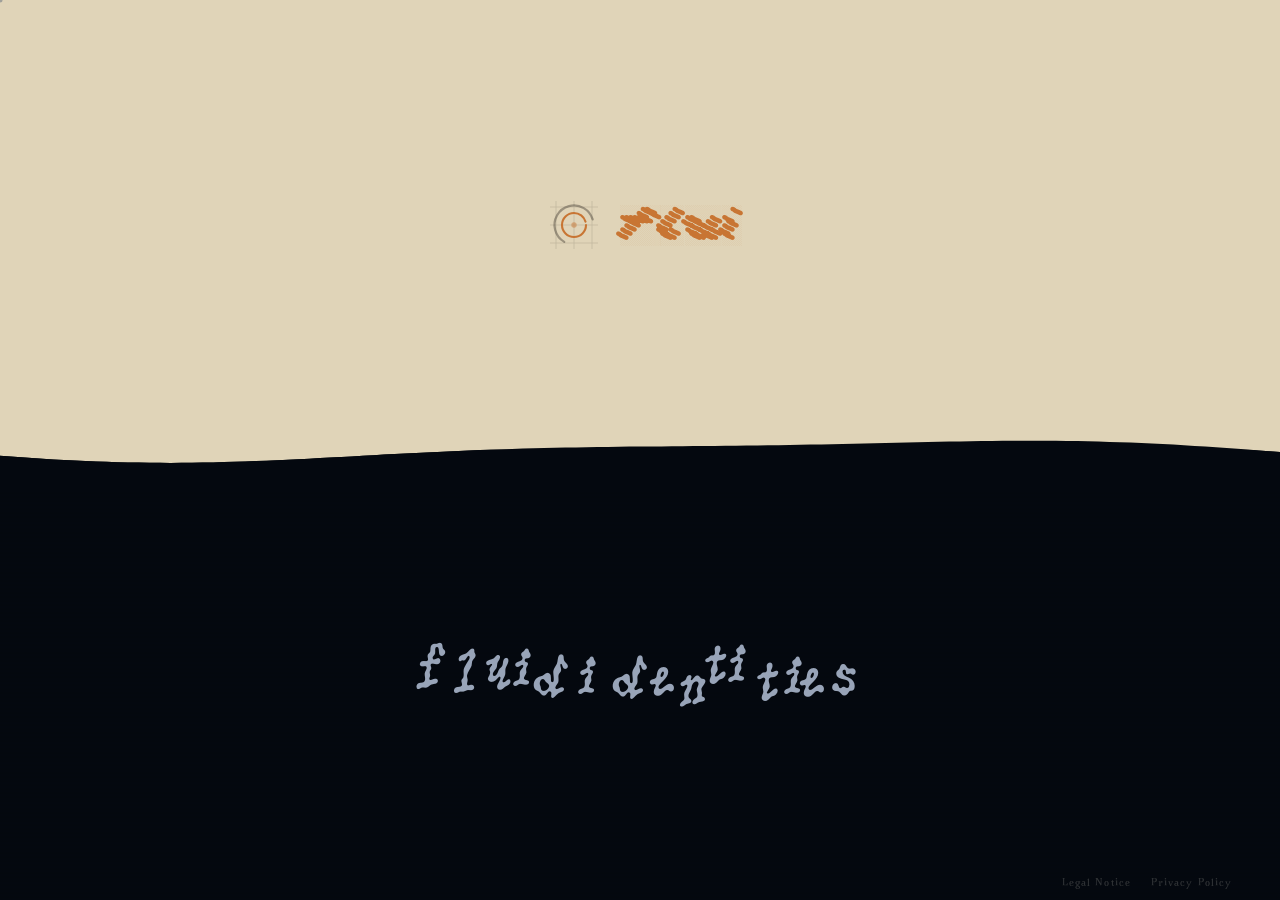
==== index.html @ 2302305a "FLUI logo: BianZhiDai Brush variant, lowercase 'flui' Co-Authored-By: Claude Sonnet 4.6 <noreply@ant" ====
<!DOCTYPE html>
<html lang="en">
<head>
  <meta charset="UTF-8">
  <meta name="viewport" content="width=device-width, initial-scale=1.0">
  <title>flui.space</title>
  <link rel="icon" href="favicon.png">
  <link rel="stylesheet" href="fonts.css">
  <style>
    *, *::before, *::after { margin: 0; padding: 0; box-sizing: border-box; }

    html { height: 100%; }

    body {
      height: 100vh;
      height: 100dvh;
      overflow: hidden;
      display: flex;
      flex-direction: column;
    }

    /* ── Two halves ── */
    .half {
      flex: 1;
      display: flex;
      align-items: center;
      justify-content: center;
      position: relative;
      overflow: hidden;
      -webkit-tap-highlight-color: transparent;
      cursor: pointer;
    }

    .half--day   { background: #e0d4b8; }
    .half--night { background: #04080f; }

    /* Scanlines on night half */
    .half--night::after {
      content: '';
      position: absolute;
      inset: 0;
      background: repeating-linear-gradient(
        0deg,
        transparent, transparent 2px,
        rgba(0,0,0,.05) 2px, rgba(0,0,0,.05) 4px
      );
      pointer-events: none;
      z-index: 1;
    }

    /* ── Brand blocks ── */
    .brand-block {
      display: inline-flex;
      flex-direction: row;
      align-items: center;
      gap: clamp(6px, 1.2vw, 10px);
      position: relative;
      z-index: 2;
      user-select: none;
    }

    .brand-logo {
      width:  clamp(44px, 9vw, 72px);
      height: clamp(44px, 9vw, 72px);
    }

    /* ── Word labels ── */
    .word {
      line-height: 1;
      user-select: none;
      position: relative;
      z-index: 2;
    }

    .half--day .word {
      font-family: 'BianZhiDai', sans-serif;
      font-weight: 400;
      font-size: clamp(15px, 4vw, 41px);
      letter-spacing: -0.01em;
      color: #C87533;
      opacity: 1;
    }

    .half--night .word {
      font-family: 'PicNic', serif;
      font-weight: 400;
      font-size: clamp(22px, 5.5vw, 58px);
      letter-spacing: 0.01em;
      color: #c2d0e8;
      opacity: .78;
    }

    /* CSS vars for logo */
    :root { --copper: #C87533; }

    @keyframes rotate {
      from { transform: rotate(0deg); }
      to   { transform: rotate(360deg); }
    }
    @keyframes pulse {
      0%, 100% { opacity: 0.4; }
      50%       { opacity: 0.7; }
    }

    /* ── Touch ripple ── */
    .ripple {
      position: absolute;
      border-radius: 50%;
      pointer-events: none;
      z-index: 3;
      transform: scale(0);
      opacity: 1;
      animation: ripple .75s ease-out forwards;
    }
    .half--day   .ripple { background: rgba(26,21,16,.09); }
    .half--night .ripple { background: rgba(194,208,232,.07); }
    @keyframes ripple { to { transform: scale(6); opacity: 0; } }

    /* ── Animated wave at seam ── */
    #wave {
      position: fixed;
      left: 0;
      width: 100%;
      height: 80px;
      top: calc(50vh - 40px);
      top: calc(50dvh - 40px);
      z-index: 10;
      pointer-events: none;
      display: block;
    }

    /* ── Footer ── */
    footer {
      position: fixed;
      bottom: 0;
      width: 100%;
      padding: 10px clamp(16px, 4vw, 48px);
      display: flex;
      justify-content: flex-end;
      gap: 20px;
      z-index: 200;
    }
    footer a {
      font-family: 'Avara', serif;
      font-size: 9px;
      letter-spacing: .12em;
      color: rgba(160,160,154,.28);
      text-decoration: none;
      transition: color .3s;
    }
    footer a:hover { color: rgba(160,160,154,.7); }

    @media (pointer: coarse) {
      #cursor { display: none; }
    }

    /* ── Desktop cursor (fine pointer only) ── */
    @media (pointer: fine) {
      .half, footer a { cursor: none; }
      #cursor {
        position: fixed;
        width: 5px; height: 5px;
        background: #a0a09a;
        border-radius: 50%;
        pointer-events: none;
        transform: translate(-50%,-50%);
        z-index: 1000;
        transition: width .2s, height .2s, border .2s, background .2s;
      }
      #cursor.on-sys {
        width: 36px; height: 36px;
        background: transparent;
        border: 1px solid rgba(26,21,16,.3);
      }
      #cursor.on-snd {
        width: 36px; height: 36px;
        background: transparent;
        border: 1px solid rgba(194,208,232,.4);
      }
    }

    @keyframes blink {
      0%, 100% { opacity: 1; }
      50%       { opacity: 0; }
    }
  </style>
</head>
<body>

<div id="cursor"></div>

<div class="half half--day" id="sys">
  <div class="brand-block">
    <svg class="brand-logo" viewBox="0 0 48 48" xmlns="http://www.w3.org/2000/svg">
      <g opacity="0.18">
        <line x1="12" y1="8" x2="12" y2="40" stroke="#1A1510" stroke-width="0.4"/>
        <line x1="24" y1="8" x2="24" y2="40" stroke="#1A1510" stroke-width="0.4"/>
        <line x1="36" y1="8" x2="36" y2="40" stroke="#1A1510" stroke-width="0.4"/>
        <line x1="8" y1="12" x2="40" y2="12" stroke="#1A1510" stroke-width="0.4"/>
        <line x1="8" y1="24" x2="40" y2="24" stroke="#1A1510" stroke-width="0.4"/>
        <line x1="8" y1="36" x2="40" y2="36" stroke="#1A1510" stroke-width="0.4"/>
      </g>
      <g style="transform-origin:center;animation:rotate 2.5s linear infinite">
        <circle cx="24" cy="24" r="8" fill="none" stroke="#C87533" stroke-width="1.4" stroke-linecap="round" stroke-dasharray="50" stroke-dashoffset="50">
          <animate attributeName="stroke-dashoffset" values="50;0;50" dur="3s" calcMode="spline" keySplines="0.4 0 0.2 1;0.4 0 0.2 1" repeatCount="indefinite"/>
          <animate attributeName="stroke" values="#C87533;#C87533;rgba(26,21,16,.35);rgba(26,21,16,.35);rgba(26,21,16,.25);rgba(26,21,16,.25)" dur="6s" calcMode="spline" keySplines="0.4 0 0.2 1;0.4 0 0.2 1;0.4 0 0.2 1;0.4 0 0.2 1;0.4 0 0.2 1" repeatCount="indefinite"/>
        </circle>
      </g>
      <g style="transform-origin:center;animation:rotate 3.5s linear infinite;transform:rotate(120deg)">
        <circle cx="24" cy="24" r="13" fill="none" stroke="rgba(26,21,16,.35)" stroke-width="1.5" stroke-linecap="round" stroke-dasharray="82" stroke-dashoffset="82">
          <animate attributeName="stroke-dashoffset" values="82;0;82" dur="3s" begin="0.5s" calcMode="spline" keySplines="0.4 0 0.2 1;0.4 0 0.2 1" repeatCount="indefinite"/>
          <animate attributeName="stroke" values="rgba(26,21,16,.35);rgba(26,21,16,.35);rgba(26,21,16,.25);rgba(26,21,16,.25);#C87533;#C87533" dur="6s" calcMode="spline" keySplines="0.4 0 0.2 1;0.4 0 0.2 1;0.4 0 0.2 1;0.4 0 0.2 1;0.4 0 0.2 1" repeatCount="indefinite"/>
        </circle>
      </g>
      <g style="transform-origin:center;animation:rotate 4.5s linear infinite;transform:rotate(240deg)">
        <circle cx="24" cy="24" r="18" fill="none" stroke="rgba(26,21,16,.25)" stroke-width="1.6" stroke-linecap="round" stroke-dasharray="113" stroke-dashoffset="113">
          <animate attributeName="stroke-dashoffset" values="113;0;113" dur="3s" begin="1s" calcMode="spline" keySplines="0.4 0 0.2 1;0.4 0 0.2 1;0.4 0 0.2 1;0.4 0 0.2 1;0.4 0 0.2 1" repeatCount="indefinite"/>
          <animate attributeName="stroke" values="rgba(26,21,16,.25);rgba(26,21,16,.25);#C87533;#C87533;rgba(26,21,16,.35);rgba(26,21,16,.35)" dur="6s" calcMode="spline" keySplines="0.4 0 0.2 1;0.4 0 0.2 1;0.4 0 0.2 1;0.4 0 0.2 1;0.4 0 0.2 1" repeatCount="indefinite"/>
        </circle>
      </g>
      <circle cx="24" cy="24" r="1.8" fill="#C87533" opacity="0.5" style="animation:pulse 3s ease-in-out infinite"/>
    </svg>
    <span class="word" id="lbl-systems">flui</span>
  </div>
</div>

<!-- Wave SVG covers the seam, animates via JS -->
<svg id="wave" viewBox="0 0 1000 80" preserveAspectRatio="none" xmlns="http://www.w3.org/2000/svg">
  <path id="wave-top" fill="#e0d4b8"/>
  <path id="wave-bot" fill="#04080f"/>
</svg>

<div class="half half--night" id="snd">
  <span class="word" id="lbl-sound">fluid identities</span>
</div>

<footer>
  <a href="legal.html">Legal Notice</a>
  <a href="privacy.html">Privacy Policy</a>
</footer>

<script>
  const sys      = document.getElementById('sys');
  const snd      = document.getElementById('snd');
  const lblSys   = document.getElementById('lbl-systems');
  const lblSound = document.getElementById('lbl-sound');
  const waveTop  = document.getElementById('wave-top');
  const waveBot  = document.getElementById('wave-bot');
  const cursor   = document.getElementById('cursor');

  /* ── Animated wave ── */
  let wt = 0;
  (function animWave() {
    wt += 0.006;
    const N = 120;
    const pts = [];
    for (let i = 0; i <= N; i++) {
      const x = (i / N) * 1000;
      const y = 40
        + Math.sin((i / N) * Math.PI * 2 + wt) * 10
        + Math.sin((i / N) * Math.PI * 3.7 + wt * 1.4) * 4;
      pts.push([x.toFixed(1), y.toFixed(1)]);
    }
    const line = pts.map(([x, y]) => `L${x},${y}`).join('');
    const y0 = pts[0][1], yN = pts[N][1];
    waveTop.setAttribute('d', `M0,0 L0,${y0}${line}L1000,0 Z`);
    waveBot.setAttribute('d', `M0,80 L0,${y0}${line}L1000,80 Z`);
    requestAnimationFrame(animWave);
  })();

  /* ── Touch ripple ── */
  function addRipple(el, e) {
    const rect = el.getBoundingClientRect();
    const size = Math.max(rect.width, rect.height) * 2;
    const cx   = (e.clientX ?? rect.left + rect.width  / 2) - rect.left;
    const cy   = (e.clientY ?? rect.top  + rect.height / 2) - rect.top;
    const r    = document.createElement('span');
    r.className = 'ripple';
    r.style.cssText = `width:${size}px;height:${size}px;left:${cx - size/2}px;top:${cy - size/2}px`;
    el.appendChild(r);
    r.addEventListener('animationend', () => r.remove());
  }

  sys.addEventListener('pointerdown', e => addRipple(sys, e));
  snd.addEventListener('pointerdown', e => addRipple(snd, e));

  /* ── Navigation ── */
  sys.addEventListener('click', () => { sys.style.opacity = '.6'; setTimeout(() => location.href = 'systems.html', 180); });
  snd.addEventListener('click', () => { snd.style.opacity = '.6'; setTimeout(() => location.href = 'sound.html',   180); });

  /* ── Desktop cursor ── */
  if (window.matchMedia('(pointer: fine)').matches) {
    window.addEventListener('mousemove', e => {
      cursor.style.left = e.clientX + 'px';
      cursor.style.top  = e.clientY + 'px';
    });
    sys.addEventListener('mouseenter', () => cursor.classList.add('on-sys'));
    sys.addEventListener('mouseleave', () => cursor.classList.remove('on-sys'));
    snd.addEventListener('mouseenter', () => cursor.classList.add('on-snd'));
    snd.addEventListener('mouseleave', () => cursor.classList.remove('on-snd'));
  }

  /* ── Per-character floating on "fluid identities" only ── */
  const floatChars = [];
  const text = lblSound.textContent;
  lblSound.innerHTML = '';
  for (const ch of text) {
    if (ch === ' ') {
      lblSound.appendChild(document.createTextNode(' '));
    } else {
      const s = document.createElement('span');
      s.textContent = ch;
      s.style.display = 'inline-block';
      lblSound.appendChild(s);
      floatChars.push({
        el: s,
        ax: 4 + Math.random() * 6,
        ay: 5 + Math.random() * 8,
        fx: 0.00015 + Math.random() * 0.00022,
        fy: 0.00015 + Math.random() * 0.00022,
        px: Math.random() * Math.PI * 2,
        py: Math.random() * Math.PI * 2,
      });
    }
  }

  (function floatLoop(t) {
    for (const c of floatChars) {
      const x = c.ax * Math.sin(t * c.fx + c.px);
      const y = c.ay * Math.sin(t * c.fy + c.py);
      c.el.style.transform = `translate(${x.toFixed(2)}px,${y.toFixed(2)}px)`;
    }
    requestAnimationFrame(floatLoop);
  })();
</script>
</body>
</html>
---- fonts.css ----
/* Self-hosted fonts — no external requests, GDPR compliant */

/* PicNic — Mariel Nils, distributed by velvetyne.fr */
@font-face {
  font-family: 'PicNic';
  font-style: normal;
  font-weight: 400;
  font-display: swap;
  src: url('fonts/PicNic.woff2') format('woff2'),
       url('fonts/PicNic.woff')  format('woff');
}

/* Avara — Raphaël Bastide, distributed by velvetyne.fr */
@font-face {
  font-family: 'Avara';
  font-style: normal;
  font-weight: 700;
  font-display: swap;
  src: url('webfonts/Bold/Avara-Bold.woff2') format('woff2'),
       url('webfonts/Bold/Avara-Bold.woff')  format('woff');
}
@font-face {
  font-family: 'Avara';
  font-style: italic;
  font-weight: 700;
  font-display: swap;
  src: url('webfonts/BoldItalic/Avara-BoldItalic.woff2') format('woff2'),
       url('webfonts/BoldItalic/Avara-BoldItalic.woff')  format('woff');
}
@font-face {
  font-family: 'Avara';
  font-style: normal;
  font-weight: 900;
  font-display: swap;
  src: url('webfonts/Black/Avara-Black.woff2') format('woff2'),
       url('webfonts/Black/Avara-Black.woff')  format('woff');
}

/* CirrusCumulus — Clara Sambot, distributed by velvetyne.fr */
@font-face {
  font-family: 'CirrusCumulus';
  font-style: normal;
  font-weight: 400;
  font-display: swap;
  src: url('fonts/CirrusCumulus.woff') format('woff');
}

/* BianZhiDai — Xiaoyuan Gao, notyourtypefoundry, distributed by velvetyne.fr */
@font-face {
  font-family: 'BianZhiDai';
  font-style: normal;
  font-weight: 400;
  font-display: swap;
  src: url('WOFF/bianzhidai-Brush.woff') format('woff');
}
@font-face {
  font-family: 'BianZhiDaiGrid';
  font-style: normal;
  font-weight: 400;
  font-display: swap;
  src: url('WOFF/bianzhidai-Grid.woff') format('woff');
}

@font-face {
  font-family: 'Cormorant Garamond';
  font-style: italic;
  font-weight: 300;
  font-display: swap;
  src: url('fonts/cormorant-garamond-300italic-latin-ext.woff2') format('woff2');
  unicode-range: U+0100-02BA, U+02BD-02C5, U+02C7-02CC, U+02CE-02D7, U+02DD-02FF, U+0304, U+0308, U+0329, U+1D00-1DBF, U+1E00-1E9F, U+1EF2-1EFF, U+2020, U+20A0-20AB, U+20AD-20C0, U+2113, U+2C60-2C7F, U+A720-A7FF;
}
@font-face {
  font-family: 'Cormorant Garamond';
  font-style: italic;
  font-weight: 300;
  font-display: swap;
  src: url('fonts/cormorant-garamond-300italic-latin.woff2') format('woff2');
  unicode-range: U+0000-00FF, U+0131, U+0152-0153, U+02BB-02BC, U+02C6, U+02DA, U+02DC, U+0304, U+0308, U+0329, U+2000-206F, U+20AC, U+2122, U+2191, U+2193, U+2212, U+2215, U+FEFF, U+FFFD;
}

@font-face {
  font-family: 'Syne';
  font-style: normal;
  font-weight: 800;
  font-display: swap;
  src: url('fonts/syne-800-latin-ext.woff2') format('woff2');
  unicode-range: U+0100-02BA, U+02BD-02C5, U+02C7-02CC, U+02CE-02D7, U+02DD-02FF, U+0304, U+0308, U+0329, U+1D00-1DBF, U+1E00-1E9F, U+1EF2-1EFF, U+2020, U+20A0-20AB, U+20AD-20C0, U+2113, U+2C60-2C7F, U+A720-A7FF;
}
@font-face {
  font-family: 'Syne';
  font-style: normal;
  font-weight: 800;
  font-display: swap;
  src: url('fonts/syne-800-latin.woff2') format('woff2');
  unicode-range: U+0000-00FF, U+0131, U+0152-0153, U+02BB-02BC, U+02C6, U+02DA, U+02DC, U+0304, U+0308, U+0329, U+2000-206F, U+20AC, U+2122, U+2191, U+2193, U+2212, U+2215, U+FEFF, U+FFFD;
}
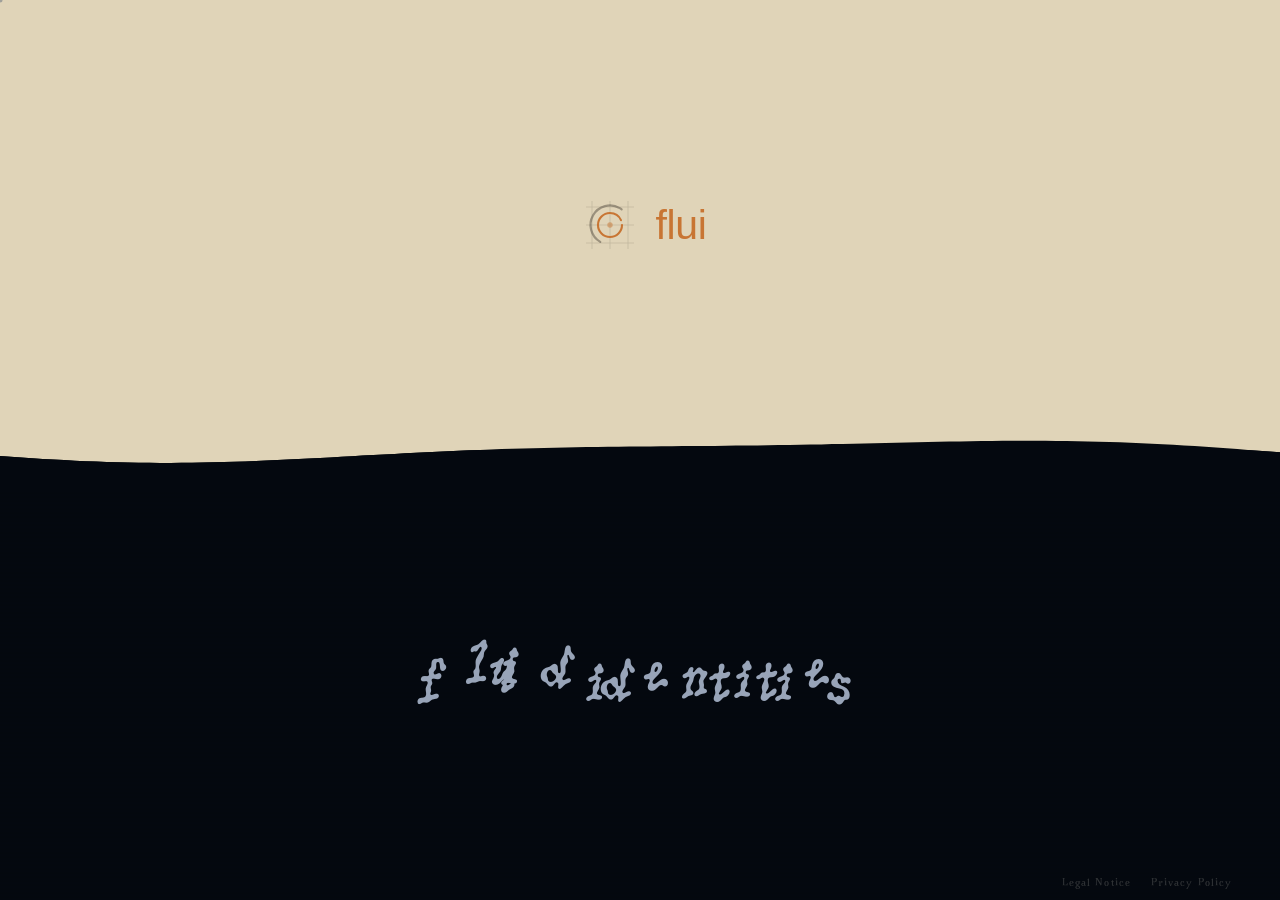
==== commit 200cda56: "Switch logo word to Vagra Regular Co-Authored-By: Claude Sonnet 4.6 <noreply@anthropic.com>" ====
--- a/index.html
+++ b/index.html
@@ -73,7 +73,7 @@
     }
 
     .half--day .word {
-      font-family: 'BianZhiDai', sans-serif;
+      font-family: 'Vagra', sans-serif;
       font-weight: 400;
       font-size: clamp(15px, 4vw, 41px);
       letter-spacing: -0.01em;
--- a/fonts.css
+++ b/fonts.css
@@ -53,6 +53,16 @@
   font-display: swap;
   src: url('WOFF/bianzhidai-Brush.woff') format('woff');
 }
+
+/* Vagra — distributed by velvetyne.fr */
+@font-face {
+  font-family: 'Vagra';
+  font-style: normal;
+  font-weight: 400;
+  font-display: swap;
+  src: url('WOFF/vagra-regular.woff2') format('woff2'),
+       url('WOFF/vagra-regular.woff') format('woff');
+}
 @font-face {
   font-family: 'BianZhiDaiGrid';
   font-style: normal;
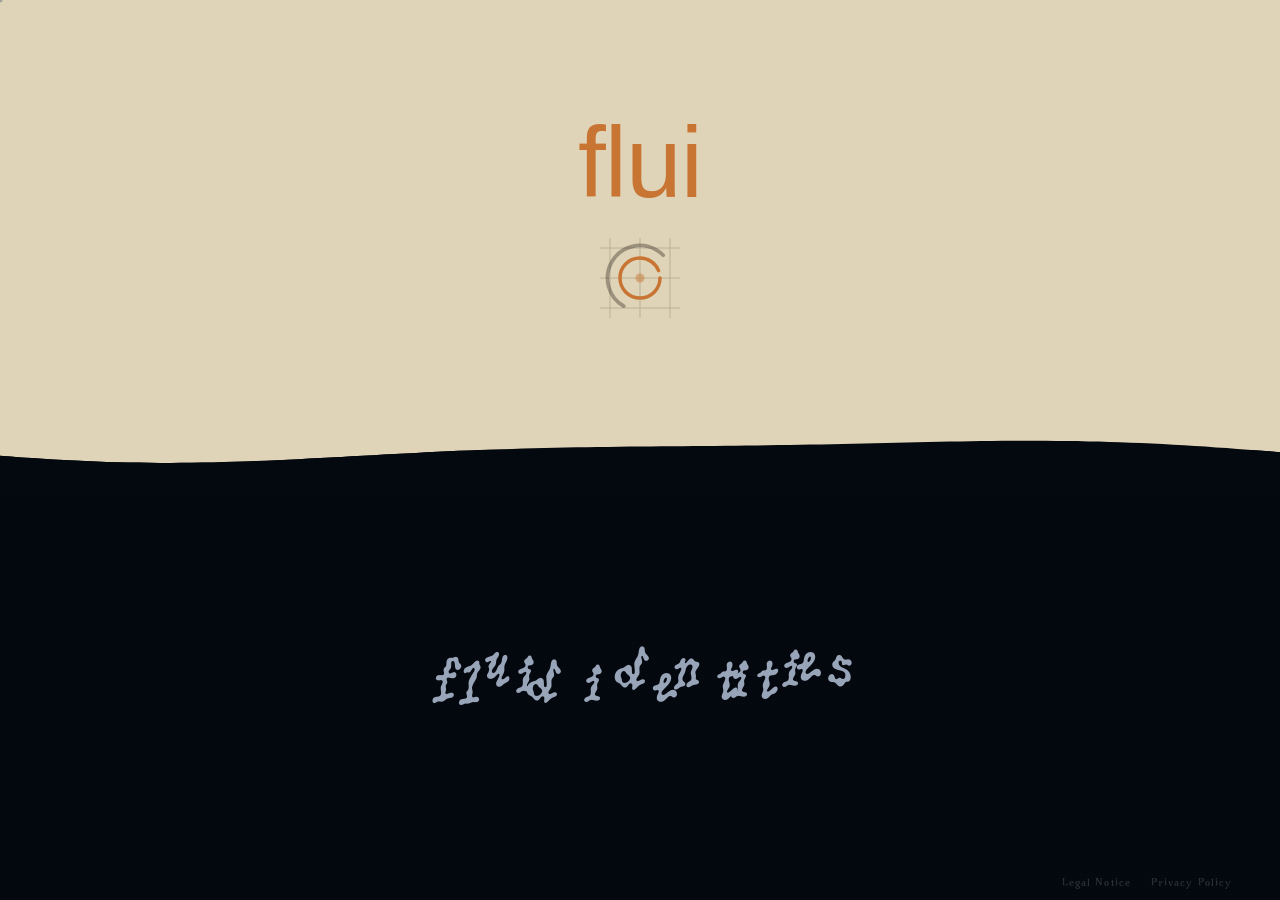
==== commit 5a2ec4e9: "Logo: word above icon, bigger overall - 'flui' now sits above the animated icon (column layout) - Va" ====
--- a/index.html
+++ b/index.html
@@ -51,17 +51,17 @@
     /* ── Brand blocks ── */
     .brand-block {
       display: inline-flex;
-      flex-direction: row;
+      flex-direction: column;
       align-items: center;
-      gap: clamp(6px, 1.2vw, 10px);
+      gap: clamp(2px, 0.5vw, 6px);
       position: relative;
       z-index: 2;
       user-select: none;
     }
 
     .brand-logo {
-      width:  clamp(44px, 9vw, 72px);
-      height: clamp(44px, 9vw, 72px);
+      width:  clamp(64px, 14vw, 120px);
+      height: clamp(64px, 14vw, 120px);
     }
 
     /* ── Word labels ── */
@@ -75,7 +75,7 @@
     .half--day .word {
       font-family: 'Vagra', sans-serif;
       font-weight: 400;
-      font-size: clamp(15px, 4vw, 41px);
+      font-size: clamp(40px, 10vw, 100px);
       letter-spacing: -0.01em;
       color: #C87533;
       opacity: 1;
@@ -191,6 +191,7 @@
 
 <div class="half half--day" id="sys">
   <div class="brand-block">
+    <span class="word" id="lbl-systems">flui</span>
     <svg class="brand-logo" viewBox="0 0 48 48" xmlns="http://www.w3.org/2000/svg">
       <g opacity="0.18">
         <line x1="12" y1="8" x2="12" y2="40" stroke="#1A1510" stroke-width="0.4"/>
@@ -220,7 +221,6 @@
       </g>
       <circle cx="24" cy="24" r="1.8" fill="#C87533" opacity="0.5" style="animation:pulse 3s ease-in-out infinite"/>
     </svg>
-    <span class="word" id="lbl-systems">flui</span>
   </div>
 </div>
 
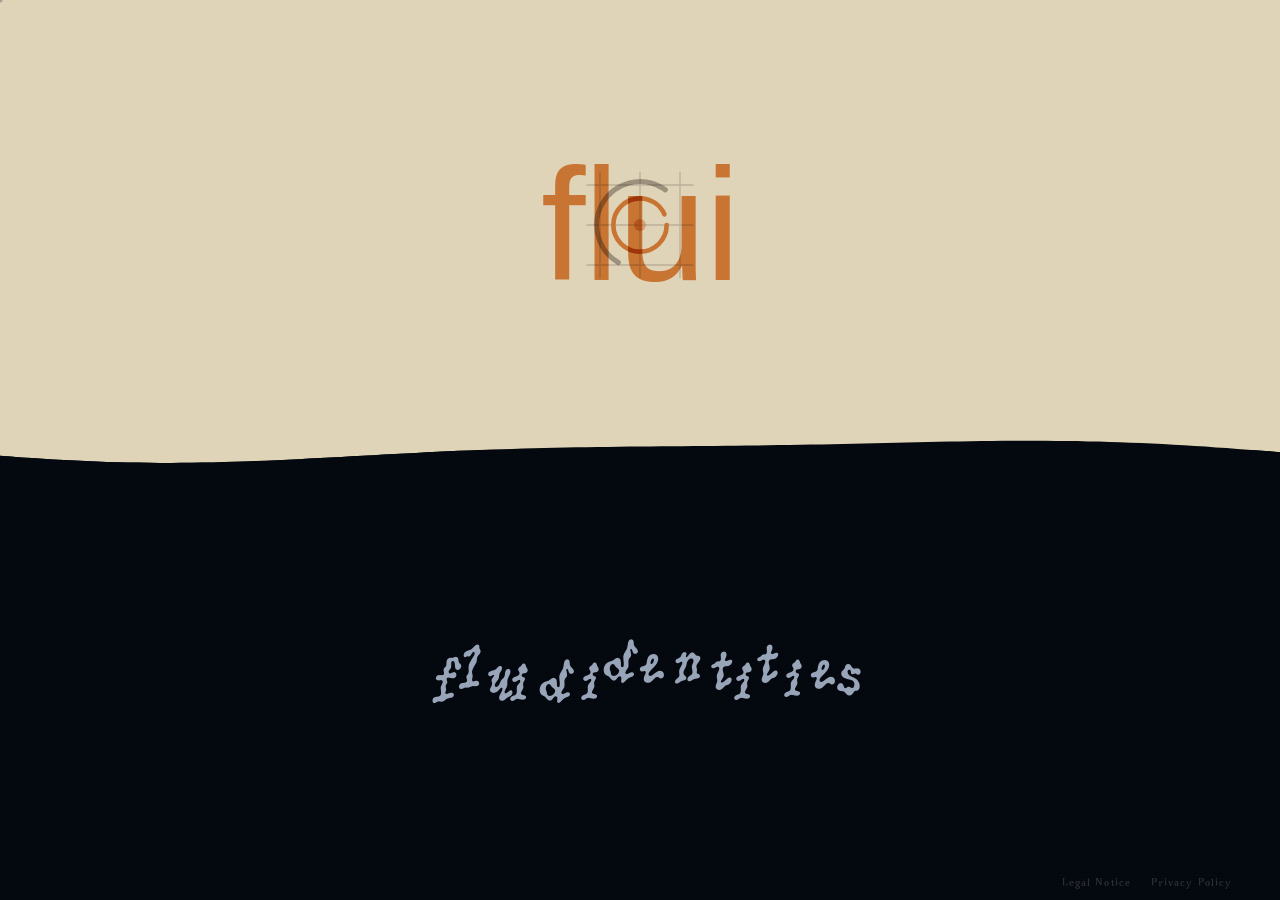
==== commit f5a88db2: "Logo: 'flui' overlaid on icon with pulsate, bigger, centered on systems page - Word positioned absol" ====
--- a/index.html
+++ b/index.html
@@ -50,18 +50,17 @@
 
     /* ── Brand blocks ── */
     .brand-block {
+      position: relative;
       display: inline-flex;
-      flex-direction: column;
       align-items: center;
-      gap: clamp(2px, 0.5vw, 6px);
-      position: relative;
+      justify-content: center;
       z-index: 2;
       user-select: none;
     }
 
     .brand-logo {
-      width:  clamp(64px, 14vw, 120px);
-      height: clamp(64px, 14vw, 120px);
+      width:  clamp(80px, 18vw, 160px);
+      height: clamp(80px, 18vw, 160px);
     }
 
     /* ── Word labels ── */
@@ -75,10 +74,22 @@
     .half--day .word {
       font-family: 'Vagra', sans-serif;
       font-weight: 400;
-      font-size: clamp(40px, 10vw, 100px);
+      font-size: clamp(64px, 16vw, 160px);
       letter-spacing: -0.01em;
       color: #C87533;
-      opacity: 1;
+      position: absolute;
+      top: 50%;
+      left: 50%;
+      transform: translate(-50%, -50%);
+      white-space: nowrap;
+      mix-blend-mode: multiply;
+      animation: logo-pulse 2.8s ease-in-out infinite;
+      z-index: 3;
+    }
+
+    @keyframes logo-pulse {
+      0%, 100% { opacity: 0.55; }
+      50%       { opacity: 1; }
     }
 
     .half--night .word {
@@ -191,7 +202,6 @@
 
 <div class="half half--day" id="sys">
   <div class="brand-block">
-    <span class="word" id="lbl-systems">flui</span>
     <svg class="brand-logo" viewBox="0 0 48 48" xmlns="http://www.w3.org/2000/svg">
       <g opacity="0.18">
         <line x1="12" y1="8" x2="12" y2="40" stroke="#1A1510" stroke-width="0.4"/>
@@ -221,6 +231,7 @@
       </g>
       <circle cx="24" cy="24" r="1.8" fill="#C87533" opacity="0.5" style="animation:pulse 3s ease-in-out infinite"/>
     </svg>
+    <span class="word" id="lbl-systems">flui</span>
   </div>
 </div>
 
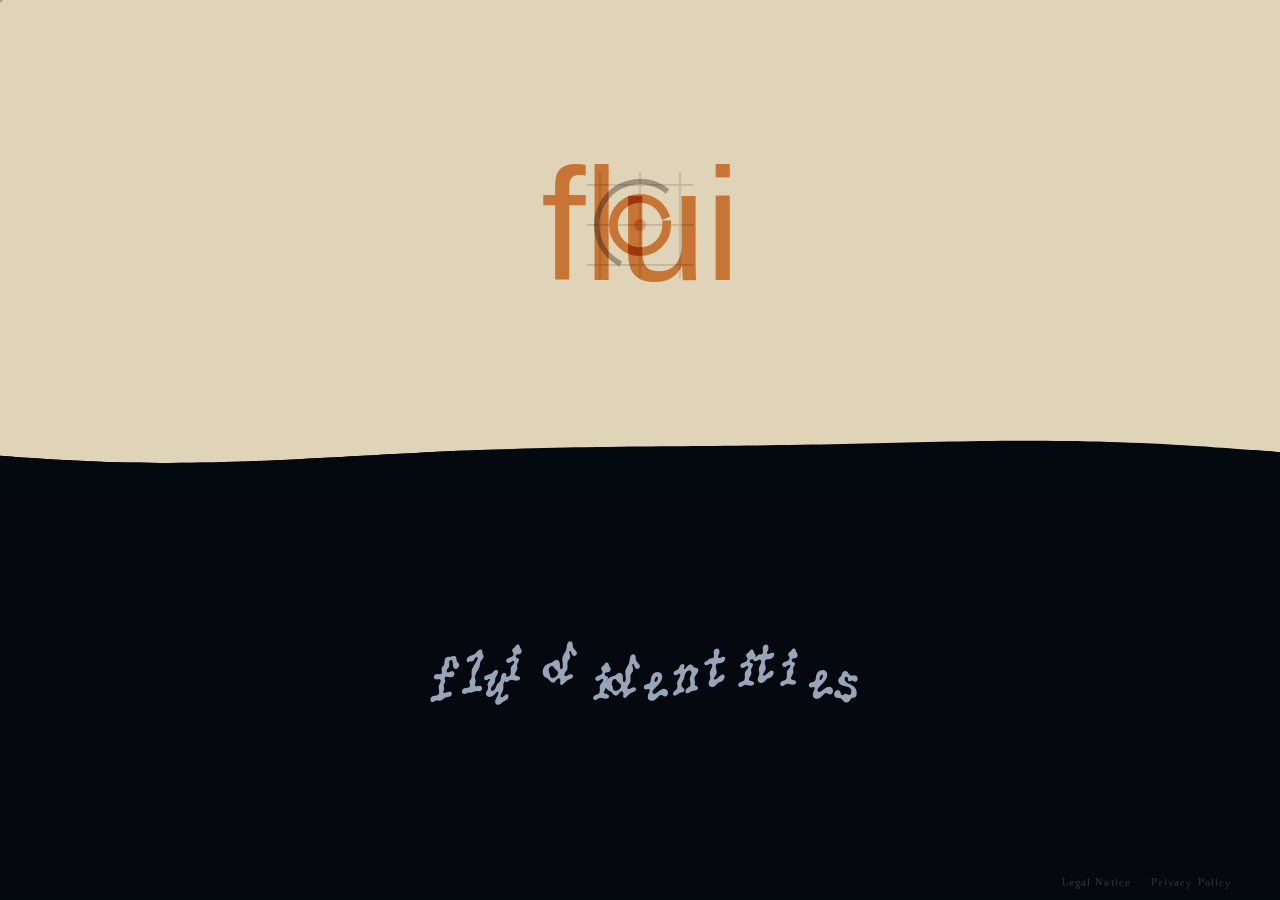
==== commit edc65624: "Icon: chisel tip effect on animated arcs - stroke-linecap: square on all three rotating circles (fla" ====
--- a/index.html
+++ b/index.html
@@ -212,20 +212,23 @@
         <line x1="8" y1="36" x2="40" y2="36" stroke="#1A1510" stroke-width="0.4"/>
       </g>
       <g style="transform-origin:center;animation:rotate 2.5s linear infinite">
-        <circle cx="24" cy="24" r="8" fill="none" stroke="#C87533" stroke-width="1.4" stroke-linecap="round" stroke-dasharray="50" stroke-dashoffset="50">
+        <circle cx="24" cy="24" r="8" fill="none" stroke="#C87533" stroke-width="1.4" stroke-linecap="square" stroke-dasharray="50" stroke-dashoffset="50">
           <animate attributeName="stroke-dashoffset" values="50;0;50" dur="3s" calcMode="spline" keySplines="0.4 0 0.2 1;0.4 0 0.2 1" repeatCount="indefinite"/>
+          <animate attributeName="stroke-width" values="0.2;2.8;0.2" dur="3s" calcMode="spline" keySplines="0.4 0 0.2 1;0.4 0 0.2 1" repeatCount="indefinite"/>
           <animate attributeName="stroke" values="#C87533;#C87533;rgba(26,21,16,.35);rgba(26,21,16,.35);rgba(26,21,16,.25);rgba(26,21,16,.25)" dur="6s" calcMode="spline" keySplines="0.4 0 0.2 1;0.4 0 0.2 1;0.4 0 0.2 1;0.4 0 0.2 1;0.4 0 0.2 1" repeatCount="indefinite"/>
         </circle>
       </g>
       <g style="transform-origin:center;animation:rotate 3.5s linear infinite;transform:rotate(120deg)">
-        <circle cx="24" cy="24" r="13" fill="none" stroke="rgba(26,21,16,.35)" stroke-width="1.5" stroke-linecap="round" stroke-dasharray="82" stroke-dashoffset="82">
+        <circle cx="24" cy="24" r="13" fill="none" stroke="rgba(26,21,16,.35)" stroke-width="1.5" stroke-linecap="square" stroke-dasharray="82" stroke-dashoffset="82">
           <animate attributeName="stroke-dashoffset" values="82;0;82" dur="3s" begin="0.5s" calcMode="spline" keySplines="0.4 0 0.2 1;0.4 0 0.2 1" repeatCount="indefinite"/>
+          <animate attributeName="stroke-width" values="0.2;3;0.2" dur="3s" begin="0.5s" calcMode="spline" keySplines="0.4 0 0.2 1;0.4 0 0.2 1" repeatCount="indefinite"/>
           <animate attributeName="stroke" values="rgba(26,21,16,.35);rgba(26,21,16,.35);rgba(26,21,16,.25);rgba(26,21,16,.25);#C87533;#C87533" dur="6s" calcMode="spline" keySplines="0.4 0 0.2 1;0.4 0 0.2 1;0.4 0 0.2 1;0.4 0 0.2 1;0.4 0 0.2 1" repeatCount="indefinite"/>
         </circle>
       </g>
       <g style="transform-origin:center;animation:rotate 4.5s linear infinite;transform:rotate(240deg)">
-        <circle cx="24" cy="24" r="18" fill="none" stroke="rgba(26,21,16,.25)" stroke-width="1.6" stroke-linecap="round" stroke-dasharray="113" stroke-dashoffset="113">
-          <animate attributeName="stroke-dashoffset" values="113;0;113" dur="3s" begin="1s" calcMode="spline" keySplines="0.4 0 0.2 1;0.4 0 0.2 1;0.4 0 0.2 1;0.4 0 0.2 1;0.4 0 0.2 1" repeatCount="indefinite"/>
+        <circle cx="24" cy="24" r="18" fill="none" stroke="rgba(26,21,16,.25)" stroke-width="1.6" stroke-linecap="square" stroke-dasharray="113" stroke-dashoffset="113">
+          <animate attributeName="stroke-dashoffset" values="113;0;113" dur="3s" begin="1s" calcMode="spline" keySplines="0.4 0 0.2 1;0.4 0 0.2 1" repeatCount="indefinite"/>
+          <animate attributeName="stroke-width" values="0.2;3.2;0.2" dur="3s" begin="1s" calcMode="spline" keySplines="0.4 0 0.2 1;0.4 0 0.2 1" repeatCount="indefinite"/>
           <animate attributeName="stroke" values="rgba(26,21,16,.25);rgba(26,21,16,.25);#C87533;#C87533;rgba(26,21,16,.35);rgba(26,21,16,.35)" dur="6s" calcMode="spline" keySplines="0.4 0 0.2 1;0.4 0 0.2 1;0.4 0 0.2 1;0.4 0 0.2 1;0.4 0 0.2 1" repeatCount="indefinite"/>
         </circle>
       </g>
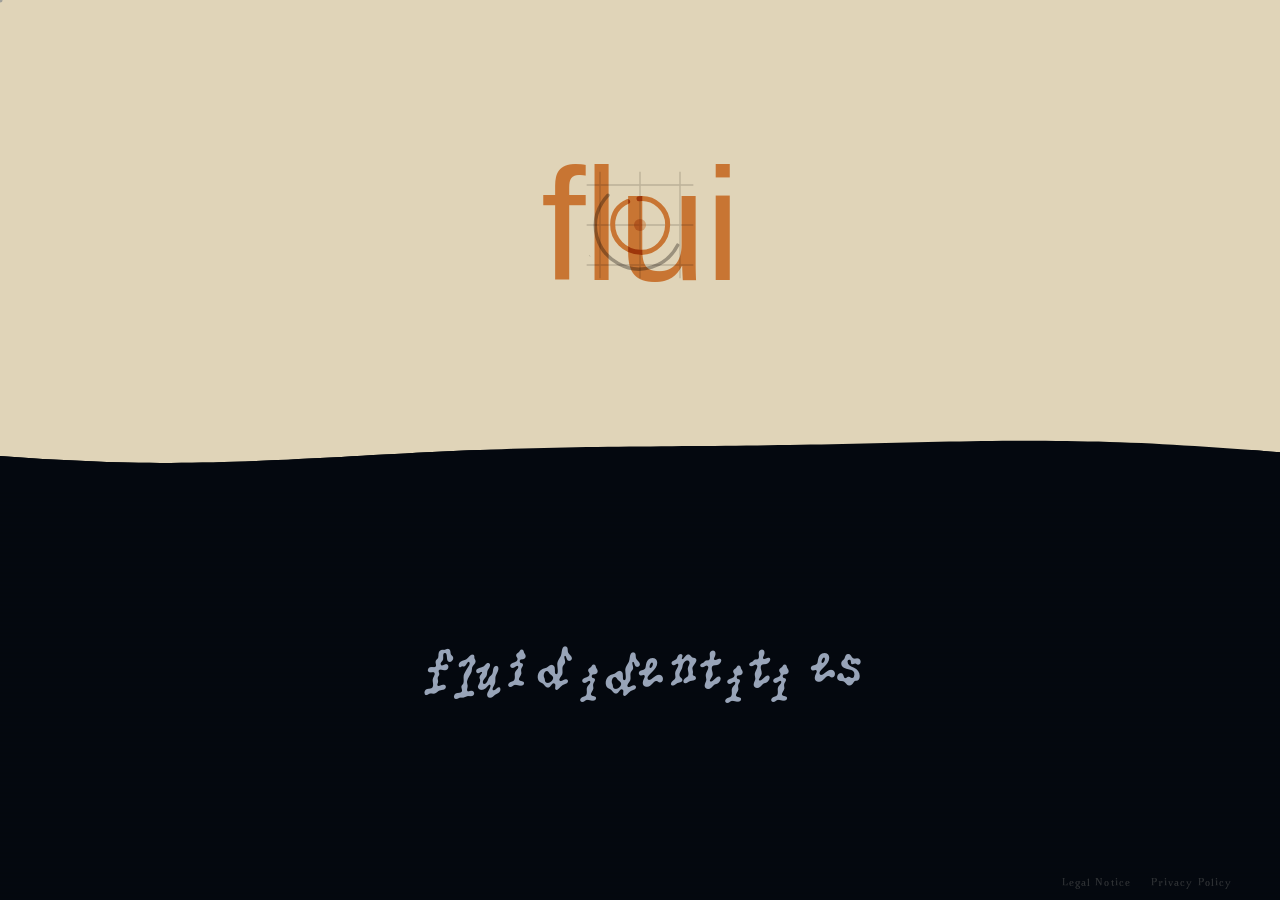
==== commit 9f3d4090: "Icon organic paths, softer brush swell; Vägra credit - Replace perfect SVG circles with slightly imp" ====
--- a/index.html
+++ b/index.html
@@ -212,25 +212,28 @@
         <line x1="8" y1="36" x2="40" y2="36" stroke="#1A1510" stroke-width="0.4"/>
       </g>
       <g style="transform-origin:center;animation:rotate 2.5s linear infinite">
-        <circle cx="24" cy="24" r="8" fill="none" stroke="#C87533" stroke-width="1.4" stroke-linecap="square" stroke-dasharray="50" stroke-dashoffset="50">
-          <animate attributeName="stroke-dashoffset" values="50;0;50" dur="3s" calcMode="spline" keySplines="0.4 0 0.2 1;0.4 0 0.2 1" repeatCount="indefinite"/>
-          <animate attributeName="stroke-width" values="0.2;2.8;0.2" dur="3s" calcMode="spline" keySplines="0.4 0 0.2 1;0.4 0 0.2 1" repeatCount="indefinite"/>
+        <path fill="none" stroke="#C87533" stroke-width="1.4" stroke-linecap="round" stroke-dasharray="51" stroke-dashoffset="51"
+          d="M 23.7,16.1 C 28.3,15.6 32.4,19.3 32.3,23.9 C 32.2,28.6 28.7,32.4 24.1,32.2 C 19.4,32.0 15.7,28.3 15.8,23.7 C 15.9,19.0 19.4,16.5 23.7,16.1">
+          <animate attributeName="stroke-dashoffset" values="51;0;51" dur="3s" calcMode="spline" keySplines="0.4 0 0.2 1;0.4 0 0.2 1" repeatCount="indefinite"/>
+          <animate attributeName="stroke-width" values="0.15;1.6;0.15" dur="3s" calcMode="spline" keySplines="0.4 0 0.2 1;0.4 0 0.2 1" repeatCount="indefinite"/>
           <animate attributeName="stroke" values="#C87533;#C87533;rgba(26,21,16,.35);rgba(26,21,16,.35);rgba(26,21,16,.25);rgba(26,21,16,.25)" dur="6s" calcMode="spline" keySplines="0.4 0 0.2 1;0.4 0 0.2 1;0.4 0 0.2 1;0.4 0 0.2 1;0.4 0 0.2 1" repeatCount="indefinite"/>
-        </circle>
+        </path>
       </g>
       <g style="transform-origin:center;animation:rotate 3.5s linear infinite;transform:rotate(120deg)">
-        <circle cx="24" cy="24" r="13" fill="none" stroke="rgba(26,21,16,.35)" stroke-width="1.5" stroke-linecap="square" stroke-dasharray="82" stroke-dashoffset="82">
-          <animate attributeName="stroke-dashoffset" values="82;0;82" dur="3s" begin="0.5s" calcMode="spline" keySplines="0.4 0 0.2 1;0.4 0 0.2 1" repeatCount="indefinite"/>
-          <animate attributeName="stroke-width" values="0.2;3;0.2" dur="3s" begin="0.5s" calcMode="spline" keySplines="0.4 0 0.2 1;0.4 0 0.2 1" repeatCount="indefinite"/>
+        <path fill="none" stroke="rgba(26,21,16,.35)" stroke-width="1.5" stroke-linecap="round" stroke-dasharray="83" stroke-dashoffset="83"
+          d="M 23.6,11.2 C 31.0,10.8 37.2,16.5 37.3,23.9 C 37.4,31.4 31.5,37.4 24.1,37.2 C 16.6,37.0 10.8,31.0 10.9,23.6 C 11.0,16.2 16.7,11.5 23.6,11.2">
+          <animate attributeName="stroke-dashoffset" values="83;0;83" dur="3s" begin="0.5s" calcMode="spline" keySplines="0.4 0 0.2 1;0.4 0 0.2 1" repeatCount="indefinite"/>
+          <animate attributeName="stroke-width" values="0.15;1.8;0.15" dur="3s" begin="0.5s" calcMode="spline" keySplines="0.4 0 0.2 1;0.4 0 0.2 1" repeatCount="indefinite"/>
           <animate attributeName="stroke" values="rgba(26,21,16,.35);rgba(26,21,16,.35);rgba(26,21,16,.25);rgba(26,21,16,.25);#C87533;#C87533" dur="6s" calcMode="spline" keySplines="0.4 0 0.2 1;0.4 0 0.2 1;0.4 0 0.2 1;0.4 0 0.2 1;0.4 0 0.2 1" repeatCount="indefinite"/>
-        </circle>
+        </path>
       </g>
       <g style="transform-origin:center;animation:rotate 4.5s linear infinite;transform:rotate(240deg)">
-        <circle cx="24" cy="24" r="18" fill="none" stroke="rgba(26,21,16,.25)" stroke-width="1.6" stroke-linecap="square" stroke-dasharray="113" stroke-dashoffset="113">
-          <animate attributeName="stroke-dashoffset" values="113;0;113" dur="3s" begin="1s" calcMode="spline" keySplines="0.4 0 0.2 1;0.4 0 0.2 1" repeatCount="indefinite"/>
-          <animate attributeName="stroke-width" values="0.2;3.2;0.2" dur="3s" begin="1s" calcMode="spline" keySplines="0.4 0 0.2 1;0.4 0 0.2 1" repeatCount="indefinite"/>
+        <path fill="none" stroke="rgba(26,21,16,.25)" stroke-width="1.6" stroke-linecap="round" stroke-dasharray="115" stroke-dashoffset="115"
+          d="M 23.4,6.3 C 33.5,5.8 42.3,13.8 42.4,23.8 C 42.5,33.9 34.1,42.5 24.0,42.3 C 13.9,42.1 5.8,33.5 6.0,23.5 C 6.2,13.4 13.9,6.7 23.4,6.3">
+          <animate attributeName="stroke-dashoffset" values="115;0;115" dur="3s" begin="1s" calcMode="spline" keySplines="0.4 0 0.2 1;0.4 0 0.2 1" repeatCount="indefinite"/>
+          <animate attributeName="stroke-width" values="0.15;2.0;0.15" dur="3s" begin="1s" calcMode="spline" keySplines="0.4 0 0.2 1;0.4 0 0.2 1" repeatCount="indefinite"/>
           <animate attributeName="stroke" values="rgba(26,21,16,.25);rgba(26,21,16,.25);#C87533;#C87533;rgba(26,21,16,.35);rgba(26,21,16,.35)" dur="6s" calcMode="spline" keySplines="0.4 0 0.2 1;0.4 0 0.2 1;0.4 0 0.2 1;0.4 0 0.2 1;0.4 0 0.2 1" repeatCount="indefinite"/>
-        </circle>
+        </path>
       </g>
       <circle cx="24" cy="24" r="1.8" fill="#C87533" opacity="0.5" style="animation:pulse 3s ease-in-out infinite"/>
     </svg>
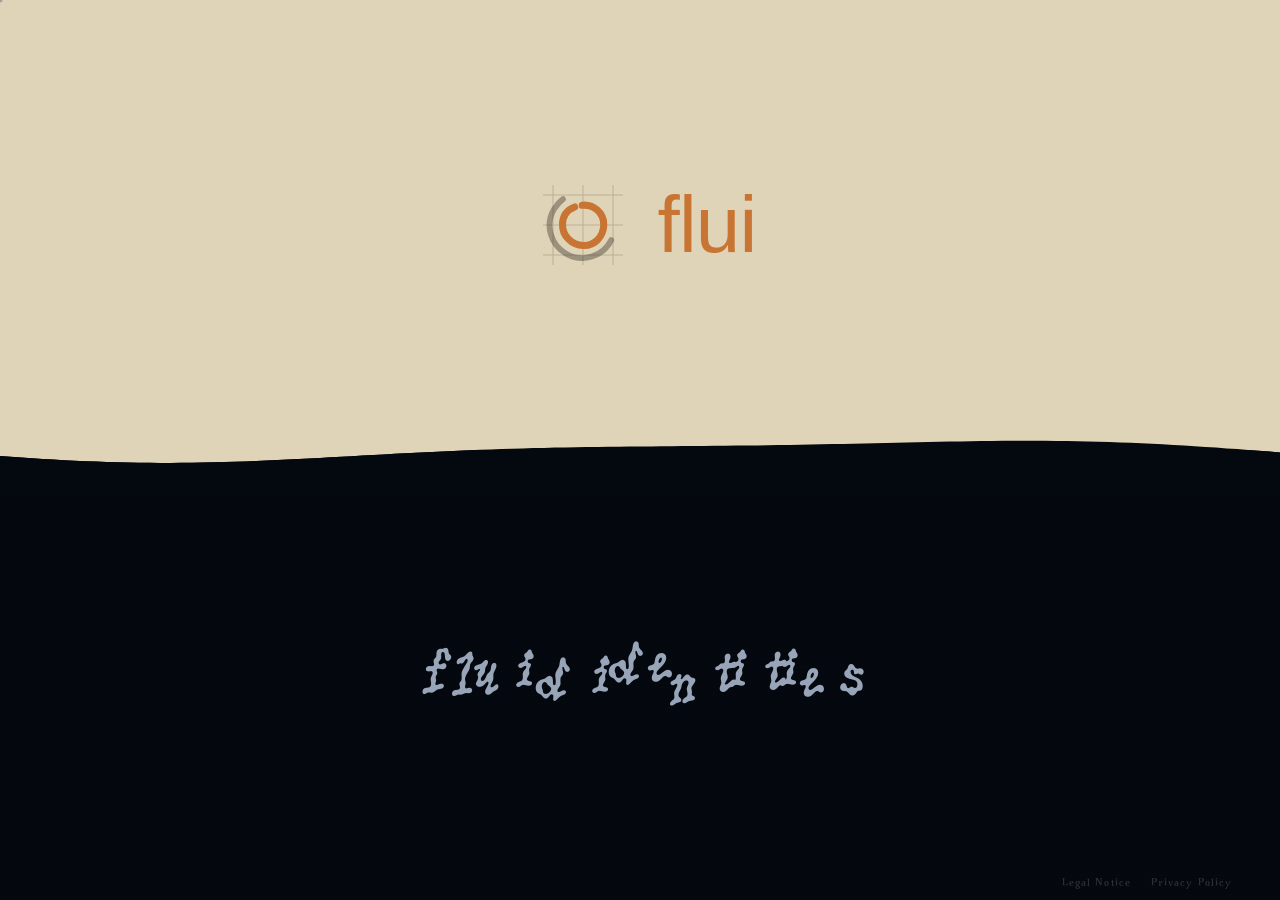
==== commit 11c85adb: "Icon row layout + stronger brush swell; neon yellow glow on sound page - Icon left of word (row layo" ====
--- a/index.html
+++ b/index.html
@@ -50,17 +50,18 @@
 
     /* ── Brand blocks ── */
     .brand-block {
+      display: inline-flex;
+      flex-direction: row;
+      align-items: center;
+      gap: clamp(8px, 1.5vw, 14px);
       position: relative;
-      display: inline-flex;
-      align-items: center;
-      justify-content: center;
       z-index: 2;
       user-select: none;
     }
 
     .brand-logo {
-      width:  clamp(80px, 18vw, 160px);
-      height: clamp(80px, 18vw, 160px);
+      width:  clamp(64px, 14vw, 120px);
+      height: clamp(64px, 14vw, 120px);
     }
 
     /* ── Word labels ── */
@@ -74,17 +75,13 @@
     .half--day .word {
       font-family: 'Vagra', sans-serif;
       font-weight: 400;
-      font-size: clamp(64px, 16vw, 160px);
+      font-size: clamp(36px, 8vw, 80px);
       letter-spacing: -0.01em;
       color: #C87533;
-      position: absolute;
-      top: 50%;
-      left: 50%;
-      transform: translate(-50%, -50%);
       white-space: nowrap;
-      mix-blend-mode: multiply;
       animation: logo-pulse 2.8s ease-in-out infinite;
-      z-index: 3;
+      position: relative;
+      z-index: 2;
     }
 
     @keyframes logo-pulse {
@@ -215,7 +212,7 @@
         <path fill="none" stroke="#C87533" stroke-width="1.4" stroke-linecap="round" stroke-dasharray="51" stroke-dashoffset="51"
           d="M 23.7,16.1 C 28.3,15.6 32.4,19.3 32.3,23.9 C 32.2,28.6 28.7,32.4 24.1,32.2 C 19.4,32.0 15.7,28.3 15.8,23.7 C 15.9,19.0 19.4,16.5 23.7,16.1">
           <animate attributeName="stroke-dashoffset" values="51;0;51" dur="3s" calcMode="spline" keySplines="0.4 0 0.2 1;0.4 0 0.2 1" repeatCount="indefinite"/>
-          <animate attributeName="stroke-width" values="0.15;1.6;0.15" dur="3s" calcMode="spline" keySplines="0.4 0 0.2 1;0.4 0 0.2 1" repeatCount="indefinite"/>
+          <animate attributeName="stroke-width" values="0.1;3;0.1" dur="3s" calcMode="spline" keySplines="0.4 0 0.2 1;0.4 0 0.2 1" repeatCount="indefinite"/>
           <animate attributeName="stroke" values="#C87533;#C87533;rgba(26,21,16,.35);rgba(26,21,16,.35);rgba(26,21,16,.25);rgba(26,21,16,.25)" dur="6s" calcMode="spline" keySplines="0.4 0 0.2 1;0.4 0 0.2 1;0.4 0 0.2 1;0.4 0 0.2 1;0.4 0 0.2 1" repeatCount="indefinite"/>
         </path>
       </g>
@@ -223,7 +220,7 @@
         <path fill="none" stroke="rgba(26,21,16,.35)" stroke-width="1.5" stroke-linecap="round" stroke-dasharray="83" stroke-dashoffset="83"
           d="M 23.6,11.2 C 31.0,10.8 37.2,16.5 37.3,23.9 C 37.4,31.4 31.5,37.4 24.1,37.2 C 16.6,37.0 10.8,31.0 10.9,23.6 C 11.0,16.2 16.7,11.5 23.6,11.2">
           <animate attributeName="stroke-dashoffset" values="83;0;83" dur="3s" begin="0.5s" calcMode="spline" keySplines="0.4 0 0.2 1;0.4 0 0.2 1" repeatCount="indefinite"/>
-          <animate attributeName="stroke-width" values="0.15;1.8;0.15" dur="3s" begin="0.5s" calcMode="spline" keySplines="0.4 0 0.2 1;0.4 0 0.2 1" repeatCount="indefinite"/>
+          <animate attributeName="stroke-width" values="0.1;4;0.1" dur="3s" begin="0.5s" calcMode="spline" keySplines="0.4 0 0.2 1;0.4 0 0.2 1" repeatCount="indefinite"/>
           <animate attributeName="stroke" values="rgba(26,21,16,.35);rgba(26,21,16,.35);rgba(26,21,16,.25);rgba(26,21,16,.25);#C87533;#C87533" dur="6s" calcMode="spline" keySplines="0.4 0 0.2 1;0.4 0 0.2 1;0.4 0 0.2 1;0.4 0 0.2 1;0.4 0 0.2 1" repeatCount="indefinite"/>
         </path>
       </g>
@@ -231,11 +228,10 @@
         <path fill="none" stroke="rgba(26,21,16,.25)" stroke-width="1.6" stroke-linecap="round" stroke-dasharray="115" stroke-dashoffset="115"
           d="M 23.4,6.3 C 33.5,5.8 42.3,13.8 42.4,23.8 C 42.5,33.9 34.1,42.5 24.0,42.3 C 13.9,42.1 5.8,33.5 6.0,23.5 C 6.2,13.4 13.9,6.7 23.4,6.3">
           <animate attributeName="stroke-dashoffset" values="115;0;115" dur="3s" begin="1s" calcMode="spline" keySplines="0.4 0 0.2 1;0.4 0 0.2 1" repeatCount="indefinite"/>
-          <animate attributeName="stroke-width" values="0.15;2.0;0.15" dur="3s" begin="1s" calcMode="spline" keySplines="0.4 0 0.2 1;0.4 0 0.2 1" repeatCount="indefinite"/>
+          <animate attributeName="stroke-width" values="0.1;5;0.1" dur="3s" begin="1s" calcMode="spline" keySplines="0.4 0 0.2 1;0.4 0 0.2 1" repeatCount="indefinite"/>
           <animate attributeName="stroke" values="rgba(26,21,16,.25);rgba(26,21,16,.25);#C87533;#C87533;rgba(26,21,16,.35);rgba(26,21,16,.35)" dur="6s" calcMode="spline" keySplines="0.4 0 0.2 1;0.4 0 0.2 1;0.4 0 0.2 1;0.4 0 0.2 1;0.4 0 0.2 1" repeatCount="indefinite"/>
         </path>
       </g>
-      <circle cx="24" cy="24" r="1.8" fill="#C87533" opacity="0.5" style="animation:pulse 3s ease-in-out infinite"/>
     </svg>
     <span class="word" id="lbl-systems">flui</span>
   </div>
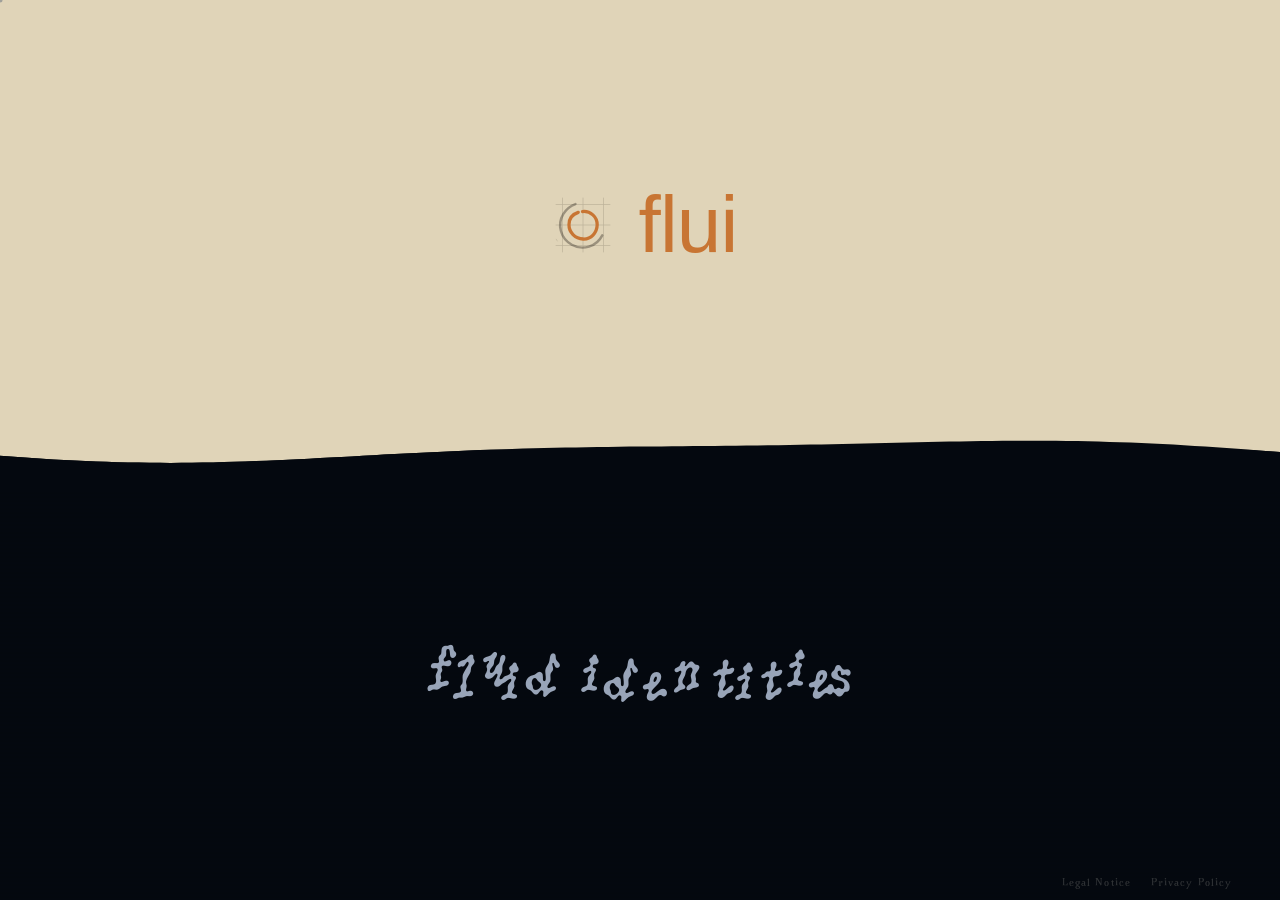
==== commit fd3dc97c: "Tune icon proportions + neon glow fix - Stroke swell back to moderate (0.2→2/2.2/2.5): organic look," ====
--- a/index.html
+++ b/index.html
@@ -60,8 +60,8 @@
     }
 
     .brand-logo {
-      width:  clamp(64px, 14vw, 120px);
-      height: clamp(64px, 14vw, 120px);
+      width:  clamp(44px, 9vw, 82px);
+      height: clamp(44px, 9vw, 82px);
     }
 
     /* ── Word labels ── */
@@ -212,7 +212,7 @@
         <path fill="none" stroke="#C87533" stroke-width="1.4" stroke-linecap="round" stroke-dasharray="51" stroke-dashoffset="51"
           d="M 23.7,16.1 C 28.3,15.6 32.4,19.3 32.3,23.9 C 32.2,28.6 28.7,32.4 24.1,32.2 C 19.4,32.0 15.7,28.3 15.8,23.7 C 15.9,19.0 19.4,16.5 23.7,16.1">
           <animate attributeName="stroke-dashoffset" values="51;0;51" dur="3s" calcMode="spline" keySplines="0.4 0 0.2 1;0.4 0 0.2 1" repeatCount="indefinite"/>
-          <animate attributeName="stroke-width" values="0.1;3;0.1" dur="3s" calcMode="spline" keySplines="0.4 0 0.2 1;0.4 0 0.2 1" repeatCount="indefinite"/>
+          <animate attributeName="stroke-width" values="0.2;2;0.2" dur="3s" calcMode="spline" keySplines="0.4 0 0.2 1;0.4 0 0.2 1" repeatCount="indefinite"/>
           <animate attributeName="stroke" values="#C87533;#C87533;rgba(26,21,16,.35);rgba(26,21,16,.35);rgba(26,21,16,.25);rgba(26,21,16,.25)" dur="6s" calcMode="spline" keySplines="0.4 0 0.2 1;0.4 0 0.2 1;0.4 0 0.2 1;0.4 0 0.2 1;0.4 0 0.2 1" repeatCount="indefinite"/>
         </path>
       </g>
@@ -220,7 +220,7 @@
         <path fill="none" stroke="rgba(26,21,16,.35)" stroke-width="1.5" stroke-linecap="round" stroke-dasharray="83" stroke-dashoffset="83"
           d="M 23.6,11.2 C 31.0,10.8 37.2,16.5 37.3,23.9 C 37.4,31.4 31.5,37.4 24.1,37.2 C 16.6,37.0 10.8,31.0 10.9,23.6 C 11.0,16.2 16.7,11.5 23.6,11.2">
           <animate attributeName="stroke-dashoffset" values="83;0;83" dur="3s" begin="0.5s" calcMode="spline" keySplines="0.4 0 0.2 1;0.4 0 0.2 1" repeatCount="indefinite"/>
-          <animate attributeName="stroke-width" values="0.1;4;0.1" dur="3s" begin="0.5s" calcMode="spline" keySplines="0.4 0 0.2 1;0.4 0 0.2 1" repeatCount="indefinite"/>
+          <animate attributeName="stroke-width" values="0.2;2.2;0.2" dur="3s" begin="0.5s" calcMode="spline" keySplines="0.4 0 0.2 1;0.4 0 0.2 1" repeatCount="indefinite"/>
           <animate attributeName="stroke" values="rgba(26,21,16,.35);rgba(26,21,16,.35);rgba(26,21,16,.25);rgba(26,21,16,.25);#C87533;#C87533" dur="6s" calcMode="spline" keySplines="0.4 0 0.2 1;0.4 0 0.2 1;0.4 0 0.2 1;0.4 0 0.2 1;0.4 0 0.2 1" repeatCount="indefinite"/>
         </path>
       </g>
@@ -228,7 +228,7 @@
         <path fill="none" stroke="rgba(26,21,16,.25)" stroke-width="1.6" stroke-linecap="round" stroke-dasharray="115" stroke-dashoffset="115"
           d="M 23.4,6.3 C 33.5,5.8 42.3,13.8 42.4,23.8 C 42.5,33.9 34.1,42.5 24.0,42.3 C 13.9,42.1 5.8,33.5 6.0,23.5 C 6.2,13.4 13.9,6.7 23.4,6.3">
           <animate attributeName="stroke-dashoffset" values="115;0;115" dur="3s" begin="1s" calcMode="spline" keySplines="0.4 0 0.2 1;0.4 0 0.2 1" repeatCount="indefinite"/>
-          <animate attributeName="stroke-width" values="0.1;5;0.1" dur="3s" begin="1s" calcMode="spline" keySplines="0.4 0 0.2 1;0.4 0 0.2 1" repeatCount="indefinite"/>
+          <animate attributeName="stroke-width" values="0.2;2.5;0.2" dur="3s" begin="1s" calcMode="spline" keySplines="0.4 0 0.2 1;0.4 0 0.2 1" repeatCount="indefinite"/>
           <animate attributeName="stroke" values="rgba(26,21,16,.25);rgba(26,21,16,.25);#C87533;#C87533;rgba(26,21,16,.35);rgba(26,21,16,.35)" dur="6s" calcMode="spline" keySplines="0.4 0 0.2 1;0.4 0 0.2 1;0.4 0 0.2 1;0.4 0 0.2 1;0.4 0 0.2 1" repeatCount="indefinite"/>
         </path>
       </g>
